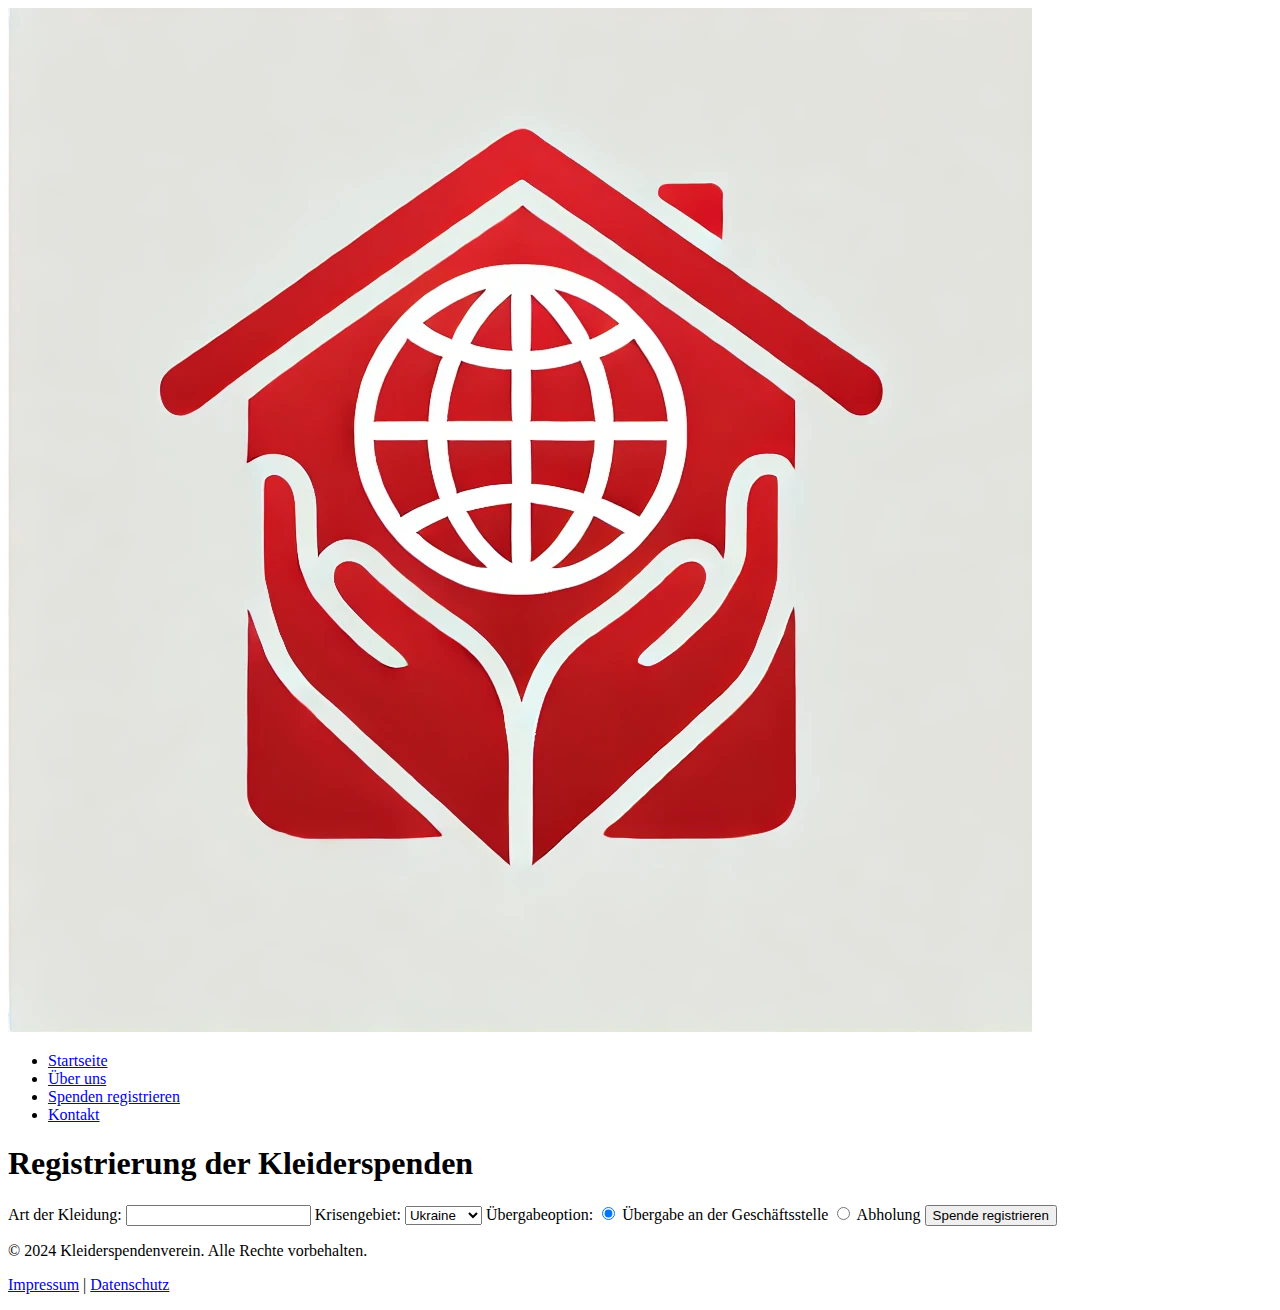
==== Index.html @ f35b49aa "Update Index.html" ====
<!DOCTYPE html>
<html lang="de">
<head>
    <meta charset="UTF-8">
    <meta name="viewport" content="width=device-width, initial-scale=1.0">
    <title>Kleiderspenden für Krisenregionen des Kleiderspendevereins</title>
    <link rel="stylesheet" href="styles.css">
</head>
<body>
    <header>
        <div class="logo">
            <img src="Spendenverein_Logo.png" alt="Logo">
        </div>
        <nav>
            <ul>
                <li><a href="#">Startseite</a></li>
                <li><a href="#">Über uns</a></li>
                <li><a href="#">Spenden registrieren</a></li>
                <li><a href="#">Kontakt</a></li>
            </ul>
        </nav>
    </header>
    <main>
        <h1>Registrierung der Kleiderspenden</h1>
        <form id="spendeForm">
            <label for="spendenArt">Art der Kleidung:</label>
            <input type="text" id="spendenArt" name="spendenArt" required>
            
            <label for="krisengebiet">Krisengebiet:</label>
            <select id="krisengebiet" name="krisengebiet">
                <option value="gebiet1">Ukraine</option>
                <option value="gebiet2">Palästina</option>
                <option value="gebiet3">Syrien</option>
                <option value="gebiet4">Libanon</option>
            </select>
            
            <label>Übergabeoption:</label>
            <input type="radio" id="uebergabe" name="option" value="uebergabe" checked>
            <label for="uebergabe">Übergabe an der Geschäftsstelle</label>
            <input type="radio" id="abholung" name="option" value="abholung">
            <label for="abholung">Abholung</label>
            
            <div id="abholDetails" style="display:none;">
                <label for="adresse">Abholadresse:</label>
                <input type="text" id="adresse" name="adresse">
            </div>
            
            <button type="submit">Spende registrieren</button>
        </form>
    </main>
    <footer>
        <p>&copy; 2024 Kleiderspendenverein. Alle Rechte vorbehalten.</p>
        <p><a href="#">Impressum</a> | <a href="#">Datenschutz</a></p>
    </footer>
    <script src="scripts.js"></script>
</body>
</html>
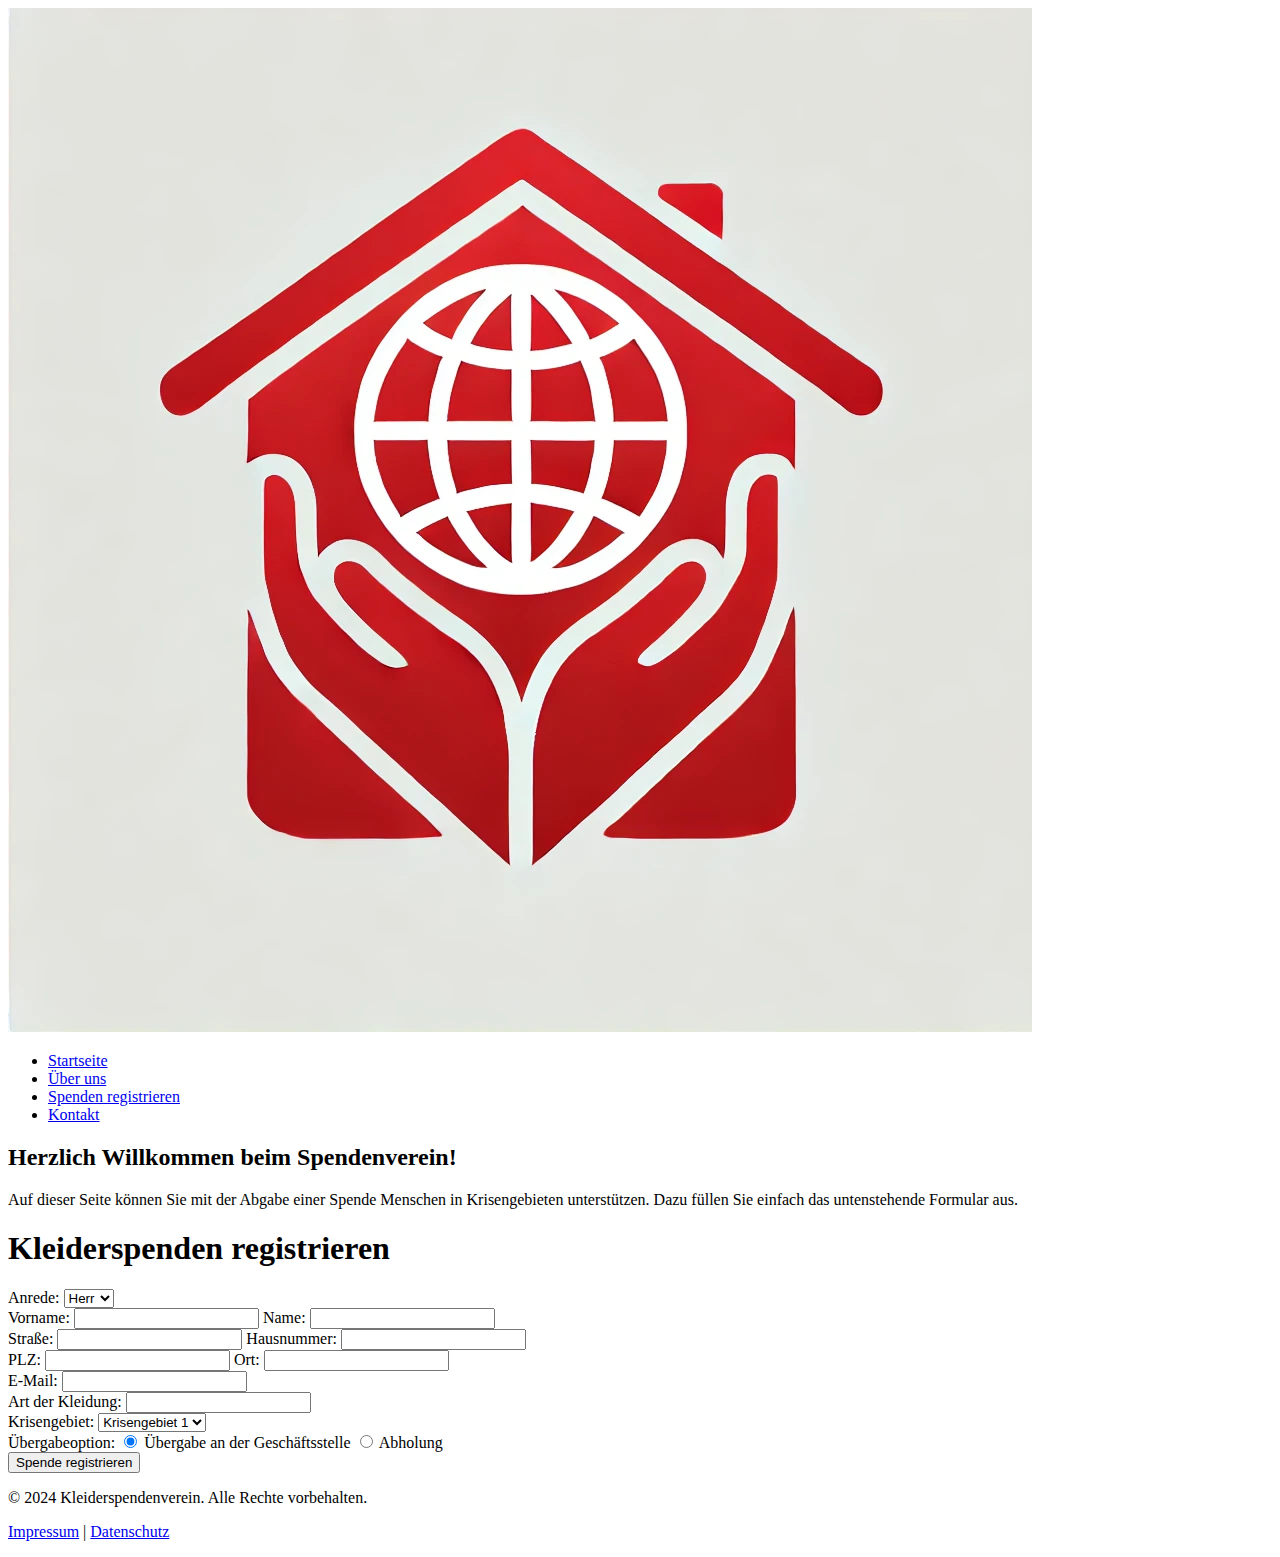
==== commit def0e627: "Update Index.html" ====
--- a/Index.html
+++ b/Index.html
@@ -20,32 +20,68 @@
             </ul>
         </nav>
     </header>
-    <main>
-        <h1>Registrierung der Kleiderspenden</h1>
+   <main>
+        <section class="welcome-text">
+            <h2>Herzlich Willkommen beim Spendenverein!</h2>
+            <p>Auf dieser Seite können Sie mit der Abgabe einer Spende Menschen in Krisengebieten unterstützen. Dazu füllen Sie einfach das untenstehende Formular aus.</p>
+        </section>
+        <h1>Kleiderspenden registrieren</h1>
         <form id="spendeForm">
-            <label for="spendenArt">Art der Kleidung:</label>
-            <input type="text" id="spendenArt" name="spendenArt" required>
-            
-            <label for="krisengebiet">Krisengebiet:</label>
-            <select id="krisengebiet" name="krisengebiet">
-                <option value="gebiet1">Ukraine</option>
-                <option value="gebiet2">Palästina</option>
-                <option value="gebiet3">Syrien</option>
-                <option value="gebiet4">Libanon</option>
-            </select>
-            
-            <label>Übergabeoption:</label>
-            <input type="radio" id="uebergabe" name="option" value="uebergabe" checked>
-            <label for="uebergabe">Übergabe an der Geschäftsstelle</label>
-            <input type="radio" id="abholung" name="option" value="abholung">
-            <label for="abholung">Abholung</label>
-            
-            <div id="abholDetails" style="display:none;">
+            <div class="form-row">
+                <label for="anrede">Anrede:</label>
+                <select id="anrede" name="anrede" required>
+                    <option value="herr">Herr</option>
+                    <option value="frau">Frau</option>
+                </select>
+            </div>
+            <div class="form-row">
+                <label for="vorname">Vorname:</label>
+                <input type="text" id="vorname" name="vorname" required>
+                <label for="name">Name:</label>
+                <input type="text" id="name" name="name" required>
+            </div>
+            <div class="form-row">
+                <label for="strasse">Straße:</label>
+                <input type="text" id="strasse" name="strasse" required>
+                <label for="hausnummer">Hausnummer:</label>
+                <input type="text" id="hausnummer" name="hausnummer" required>
+            </div>
+            <div class="form-row">
+                <label for="plz">PLZ:</label>
+                <input type="text" id="plz" name="plz" required>
+                <label for="ort">Ort:</label>
+                <input type="text" id="ort" name="ort" required>
+            </div>
+            <div class="form-row">
+                <label for="email">E-Mail:</label>
+                <input type="email" id="email" name="email" required>
+            </div>
+            <div class="form-row">
+                <label for="spendenArt">Art der Kleidung:</label>
+                <input type="text" id="spendenArt" name="spendenArt" required>
+            </div>
+            <div class="form-row">
+                <label for="krisengebiet">Krisengebiet:</label>
+                <select id="krisengebiet" name="krisengebiet">
+                    <option value="gebiet1">Krisengebiet 1</option>
+                    <option value="gebiet2">Krisengebiet 2</option>
+                    <option value="gebiet3">Krisengebiet 3</option>
+                </select>
+            </div>
+            <div class="form-row">
+                <label>Übergabeoption:</label>
+                <input type="radio" id="uebergabe" name="option" value="uebergabe" checked>
+                <label for="uebergabe">Übergabe an der Geschäftsstelle</label>
+                <input type="radio" id="abholung" name="option" value="abholung">
+                <label for="abholung">Abholung</label>
+            </div>
+            <div class="form-row" id="abholDetails" style="display:none;">
                 <label for="adresse">Abholadresse:</label>
                 <input type="text" id="adresse" name="adresse">
             </div>
-            
-            <button type="submit">Spende registrieren</button>
+            <div class="form-row">
+                <button type="submit">Spende registrieren</button>
+            </div>
         </form>
     </main>
     <footer>
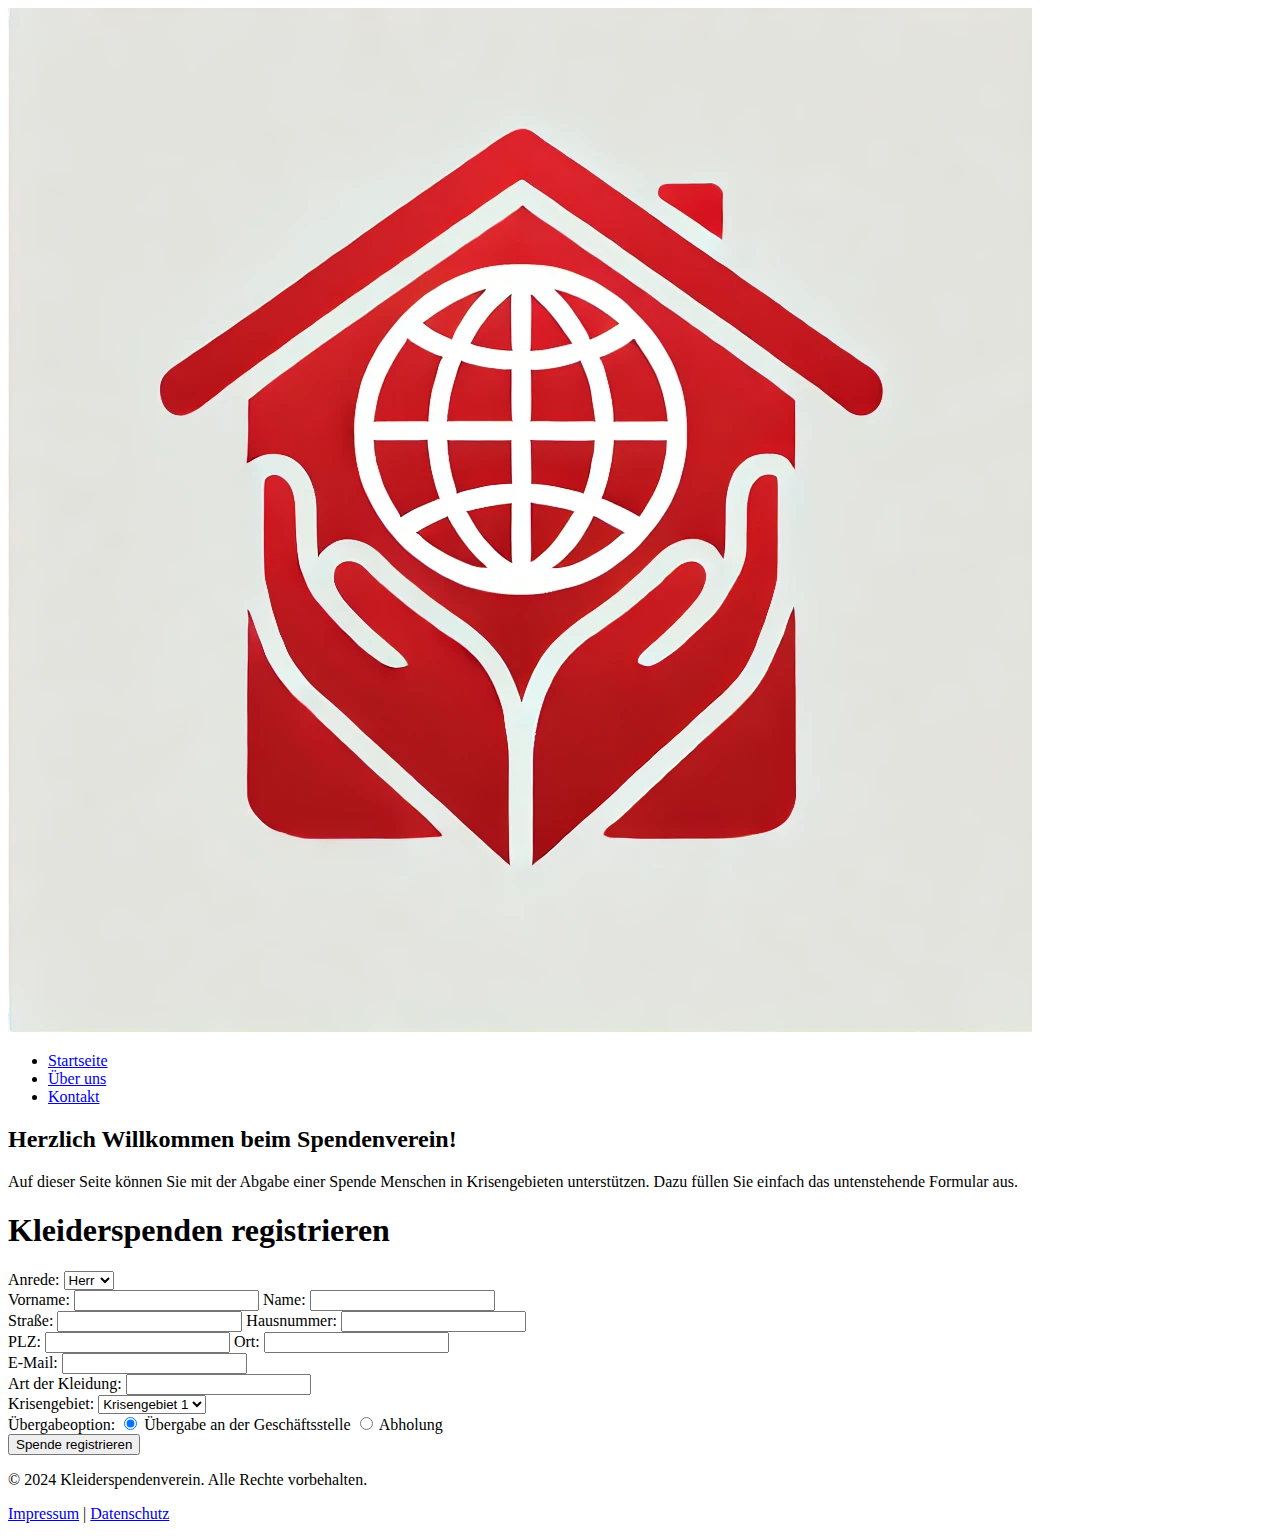
==== commit 728582fa: "Update Index.html" ====
--- a/Index.html
+++ b/Index.html
@@ -15,7 +15,6 @@
             <ul>
                 <li><a href="#">Startseite</a></li>
                 <li><a href="#">Über uns</a></li>
-                <li><a href="#">Spenden registrieren</a></li>
                 <li><a href="#">Kontakt</a></li>
             </ul>
         </nav>
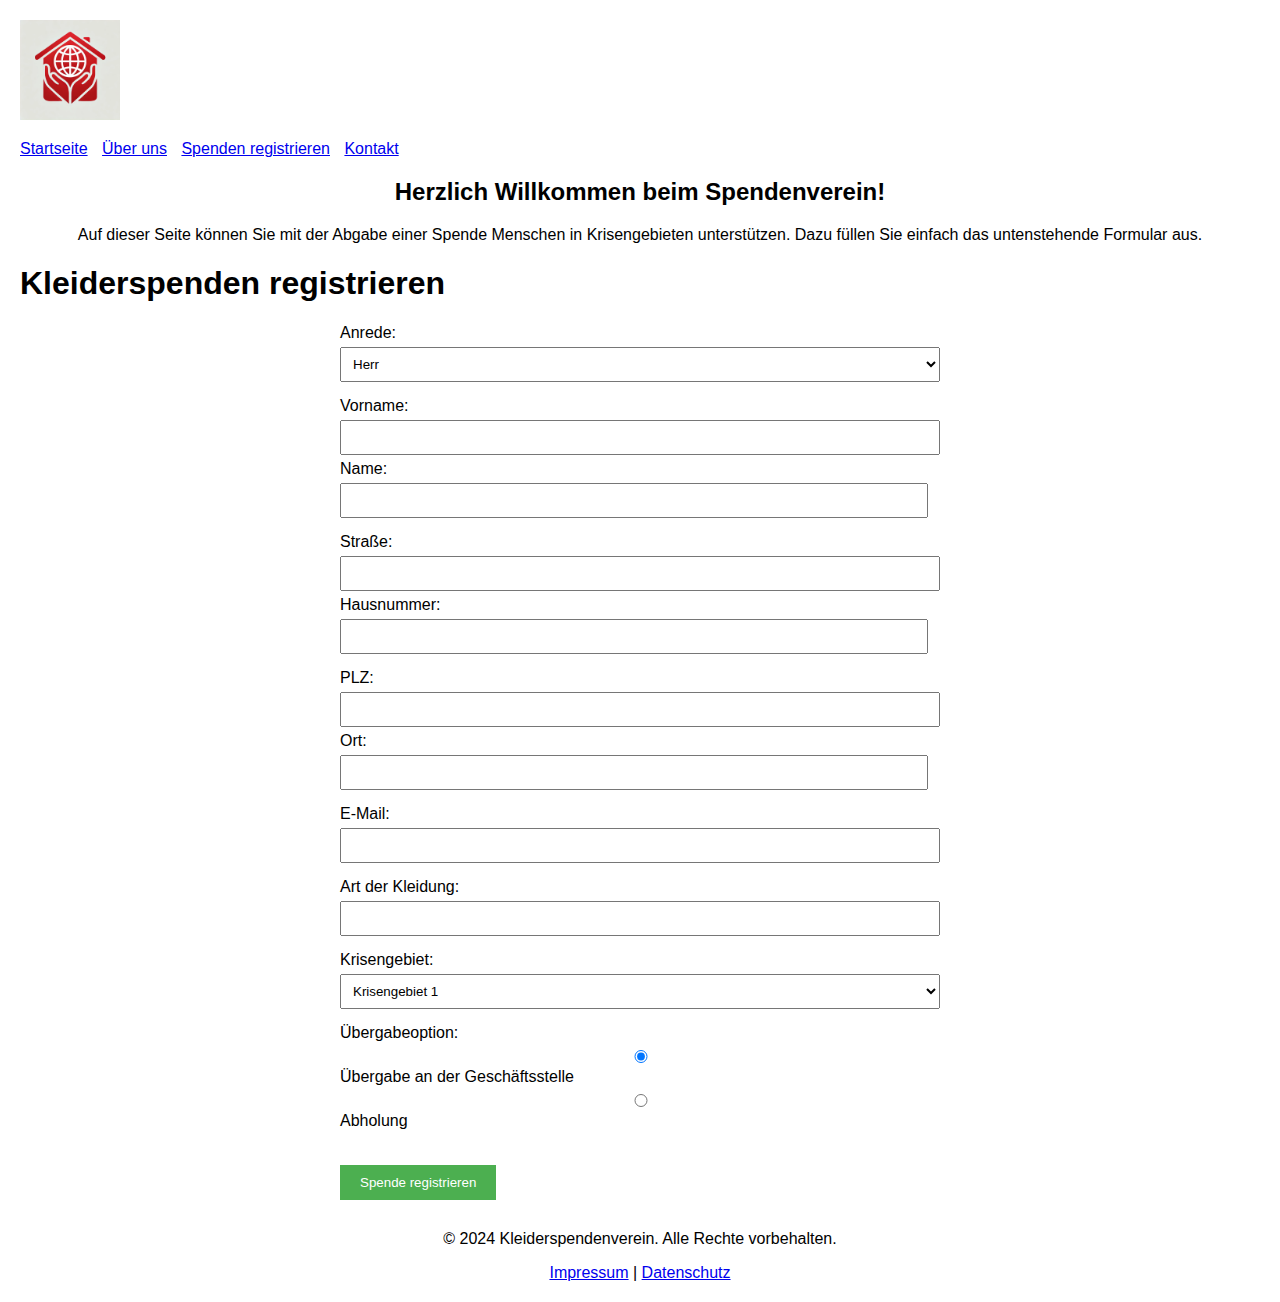
==== commit ab148d11: "Update Index.html" ====
--- a/Index.html
+++ b/Index.html
@@ -4,7 +4,7 @@
     <meta charset="UTF-8">
     <meta name="viewport" content="width=device-width, initial-scale=1.0">
     <title>Kleiderspenden für Krisenregionen des Kleiderspendevereins</title>
-    <link rel="stylesheet" href="styles.css">
+    <link rel="stylesheet" href="style.css">
 </head>
 <body>
     <header>
@@ -15,6 +15,7 @@
             <ul>
                 <li><a href="#">Startseite</a></li>
                 <li><a href="#">Über uns</a></li>
+                <li><a href="#">Spenden registrieren</a></li>
                 <li><a href="#">Kontakt</a></li>
             </ul>
         </nav>
@@ -87,6 +88,6 @@
         <p>&copy; 2024 Kleiderspendenverein. Alle Rechte vorbehalten.</p>
         <p><a href="#">Impressum</a> | <a href="#">Datenschutz</a></p>
     </footer>
-    <script src="scripts.js"></script>
+    <script src="script.js"></script>
 </body>
 </html>
--- a/style.css
+++ b/style.css
@@ -0,0 +1,84 @@
+body {
+    font-family: Arial, sans-serif;
+    margin: 0;
+    padding: 0;
+}
+
+header, main, footer {
+    margin: 20px;
+}
+
+header .logo img {
+    max-width: 100px;
+}
+
+nav ul {
+    list-style: none;
+    padding: 0;
+}
+
+nav ul li {
+    display: inline;
+    margin-right: 10px;
+}
+
+.welcome-text {
+    text-align: center;
+    margin-bottom: 20px;
+}
+
+form {
+    display: flex;
+    flex-direction: column;
+    max-width: 600px;
+    margin: auto;
+}
+
+.form-row {
+    display: flex;
+    flex-wrap: wrap;
+    margin-bottom: 10px;
+}
+
+.form-row label {
+    flex: 1 1 100%;
+    margin-bottom: 5px;
+}
+
+.form-row input, .form-row select {
+    flex: 1 1 100%;
+    padding: 8px;
+    margin-bottom: 5px;
+}
+
+.form-row input[type="text"], .form-row input[type="email"] {
+    flex: 1 1 48%;
+    margin-right: 2%;
+}
+
+.form-row input[type="text"]:nth-child(2), .form-row input[type="email"]:nth-child(2) {
+    margin-right: 0;
+}
+
+button {
+    padding: 10px 20px;
+    background-color: #4CAF50;
+    color: white;
+    border: none;
+    cursor: pointer;
+    margin-top: 20px;
+}
+
+button:hover {
+    background-color: #45a049;
+}
+
+footer {
+    text-align: center;
+    margin-top: 20px;
+}
+
+#abholDetails {
+    display: none;
+}
+
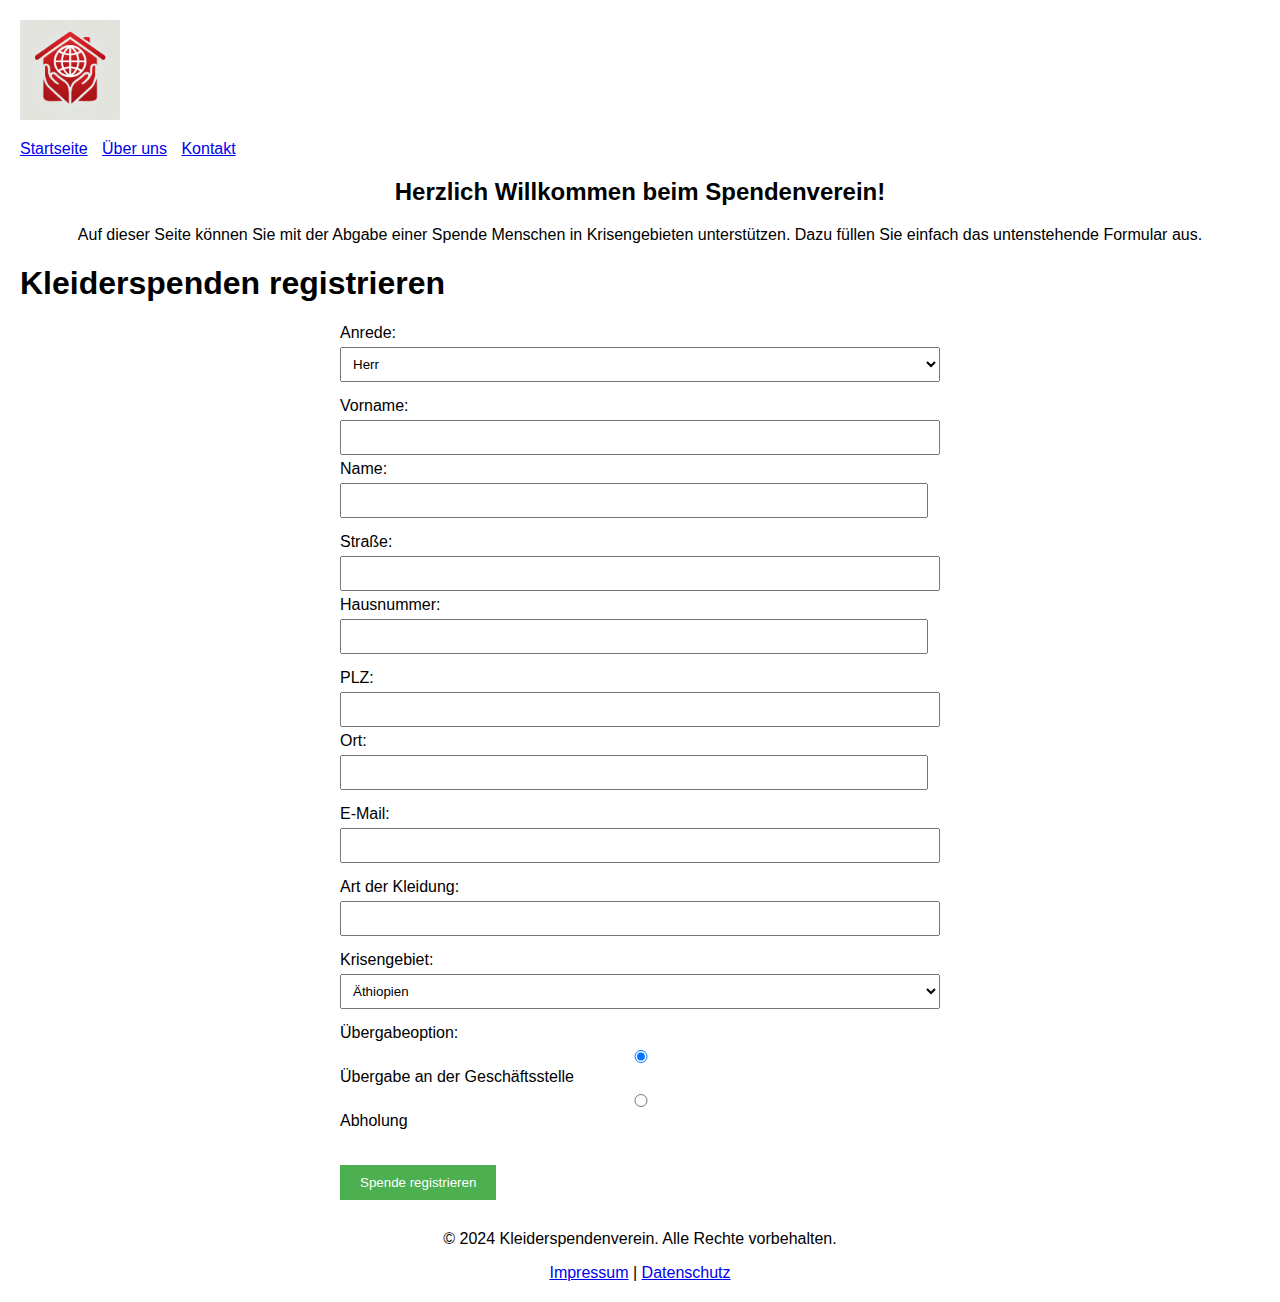
==== commit 135c2897: "Update Index.html" ====
--- a/Index.html
+++ b/Index.html
@@ -15,7 +15,6 @@
             <ul>
                 <li><a href="#">Startseite</a></li>
                 <li><a href="#">Über uns</a></li>
-                <li><a href="#">Spenden registrieren</a></li>
                 <li><a href="#">Kontakt</a></li>
             </ul>
         </nav>
@@ -63,9 +62,16 @@
             <div class="form-row">
                 <label for="krisengebiet">Krisengebiet:</label>
                 <select id="krisengebiet" name="krisengebiet">
-                    <option value="gebiet1">Krisengebiet 1</option>
-                    <option value="gebiet2">Krisengebiet 2</option>
-                    <option value="gebiet3">Krisengebiet 3</option>
+                    <option value="gebiet1">Äthiopien</option>
+                    <option value="gebiet2">Besetztes plästinensisches Gebiet</option>
+                    <option value="gebiet3">Burkina Faso</option>
+                    <option value="gebiet4">Demokratische Republik Kongo - DRK</option>
+                    <option value="gebiet5">Mali</option>
+                    <option value="gebiet6">Myanmar</option>
+                    <option value="gebiet7">Niger</option>
+                    <option value="gebiet8">Somalia</option>
+                    <option value="gebiet9">Sudan</option>
+                    <option value="gebiet10">Südsudan</option>
                 </select>
             </div>
             <div class="form-row">
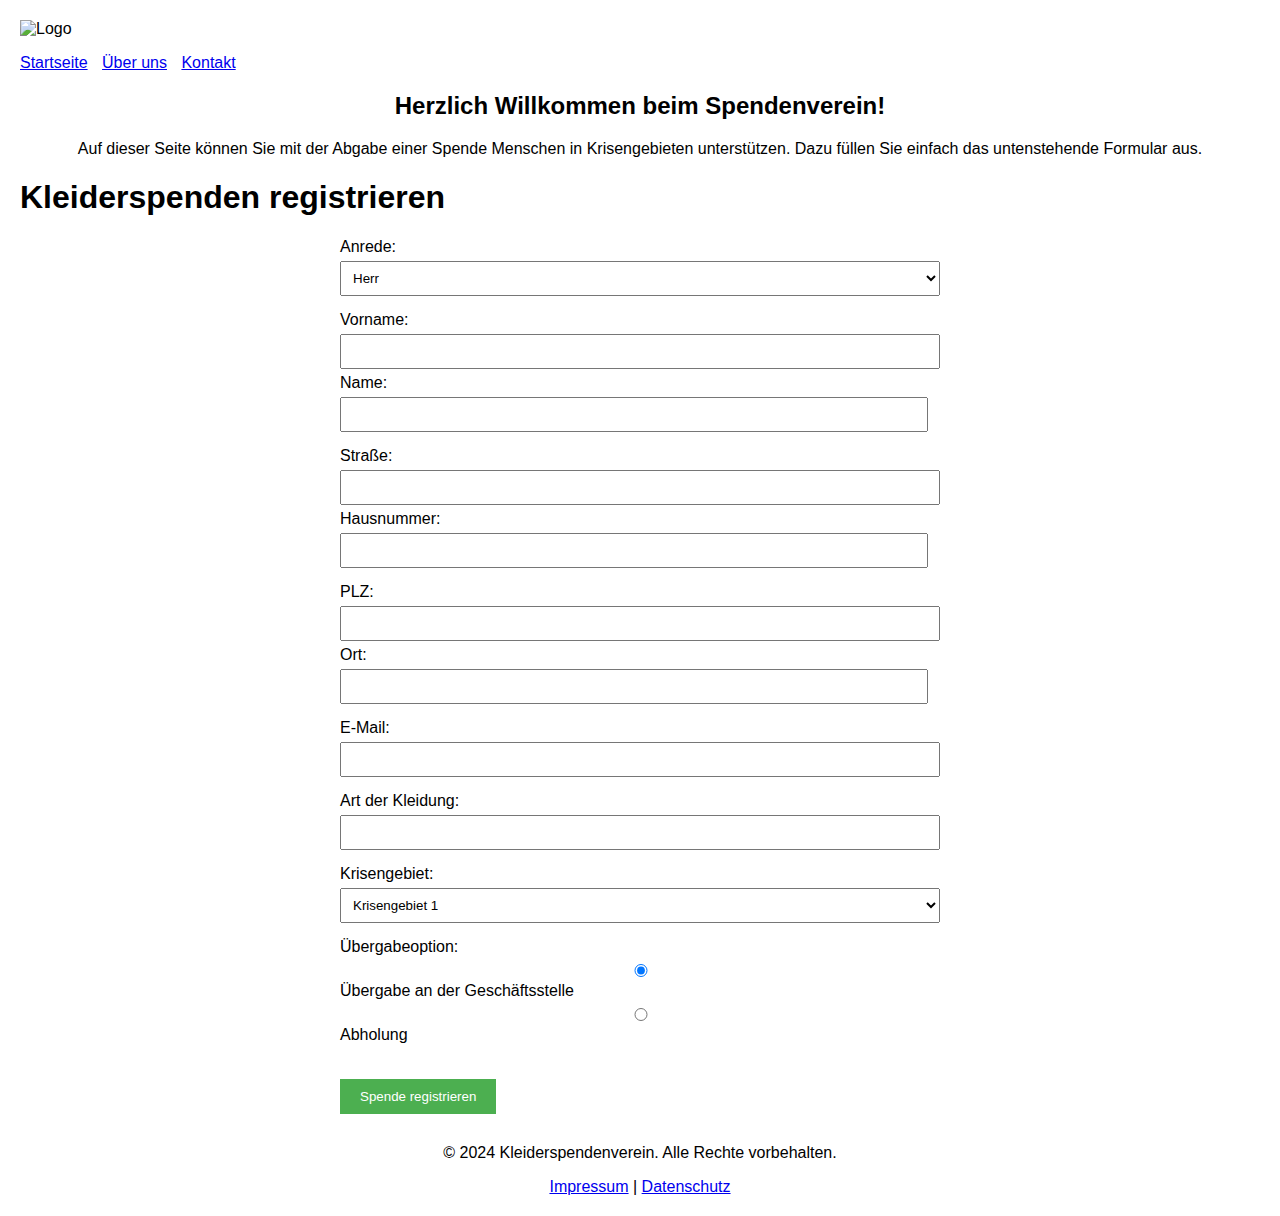
==== commit 9508054a: "Update Index.html" ====
--- a/Index.html
+++ b/Index.html
@@ -3,13 +3,13 @@
 <head>
     <meta charset="UTF-8">
     <meta name="viewport" content="width=device-width, initial-scale=1.0">
-    <title>Kleiderspenden für Krisenregionen des Kleiderspendevereins</title>
+    <title>Kleiderspenden für Krisenregionen</title>
     <link rel="stylesheet" href="style.css">
 </head>
 <body>
     <header>
         <div class="logo">
-            <img src="Spendenverein_Logo.png" alt="Logo">
+            <img src="logo.png" alt="Logo">
         </div>
         <nav>
             <ul>
@@ -19,12 +19,12 @@
             </ul>
         </nav>
     </header>
-   <main>
+    <main>
         <section class="welcome-text">
             <h2>Herzlich Willkommen beim Spendenverein!</h2>
             <p>Auf dieser Seite können Sie mit der Abgabe einer Spende Menschen in Krisengebieten unterstützen. Dazu füllen Sie einfach das untenstehende Formular aus.</p>
         </section>
-        <h1>Kleiderspenden registrieren</h1>
+        <h1 class="form-heading">Kleiderspenden registrieren</h1>
         <form id="spendeForm">
             <div class="form-row">
                 <label for="anrede">Anrede:</label>
@@ -62,16 +62,9 @@
             <div class="form-row">
                 <label for="krisengebiet">Krisengebiet:</label>
                 <select id="krisengebiet" name="krisengebiet">
-                    <option value="gebiet1">Äthiopien</option>
-                    <option value="gebiet2">Besetztes plästinensisches Gebiet</option>
-                    <option value="gebiet3">Burkina Faso</option>
-                    <option value="gebiet4">Demokratische Republik Kongo - DRK</option>
-                    <option value="gebiet5">Mali</option>
-                    <option value="gebiet6">Myanmar</option>
-                    <option value="gebiet7">Niger</option>
-                    <option value="gebiet8">Somalia</option>
-                    <option value="gebiet9">Sudan</option>
-                    <option value="gebiet10">Südsudan</option>
+                    <option value="gebiet1">Krisengebiet 1</option>
+                    <option value="gebiet2">Krisengebiet 2</option>
+                    <option value="gebiet3">Krisengebiet 3</option>
                 </select>
             </div>
             <div class="form-row">
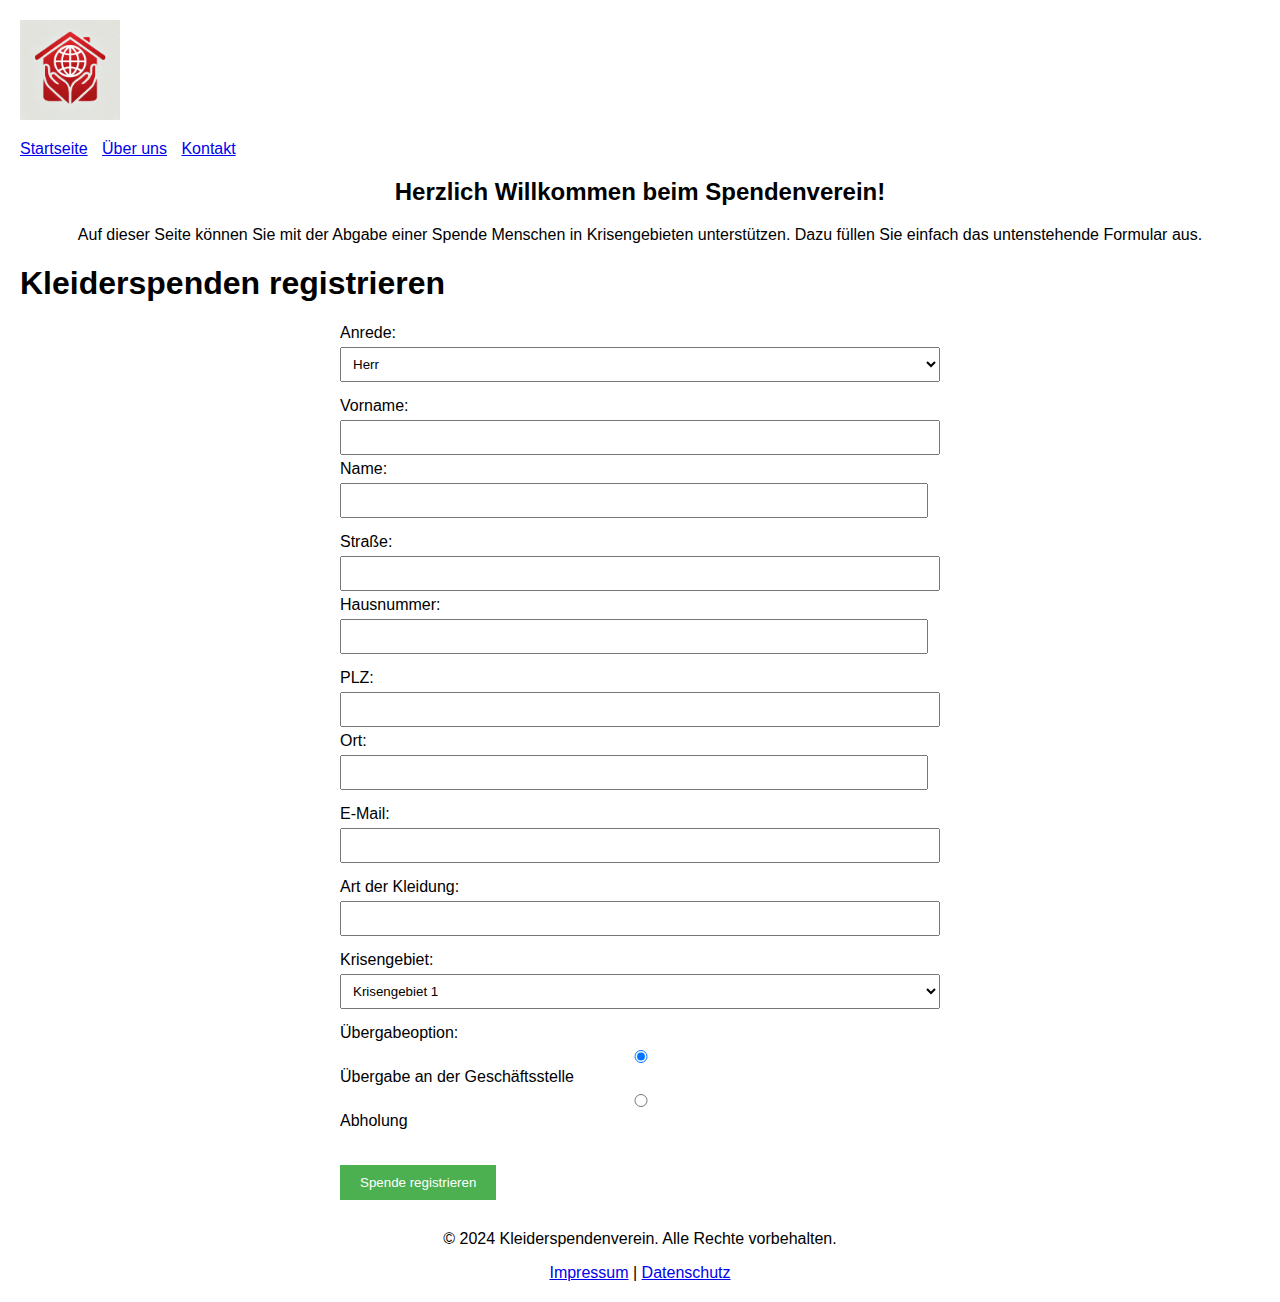
==== commit 91fdd50e: "Update Index.html" ====
--- a/Index.html
+++ b/Index.html
@@ -9,7 +9,7 @@
 <body>
     <header>
         <div class="logo">
-            <img src="logo.png" alt="Logo">
+            <img src="Spendenverein_Logo.png" alt="Logo">
         </div>
         <nav>
             <ul>
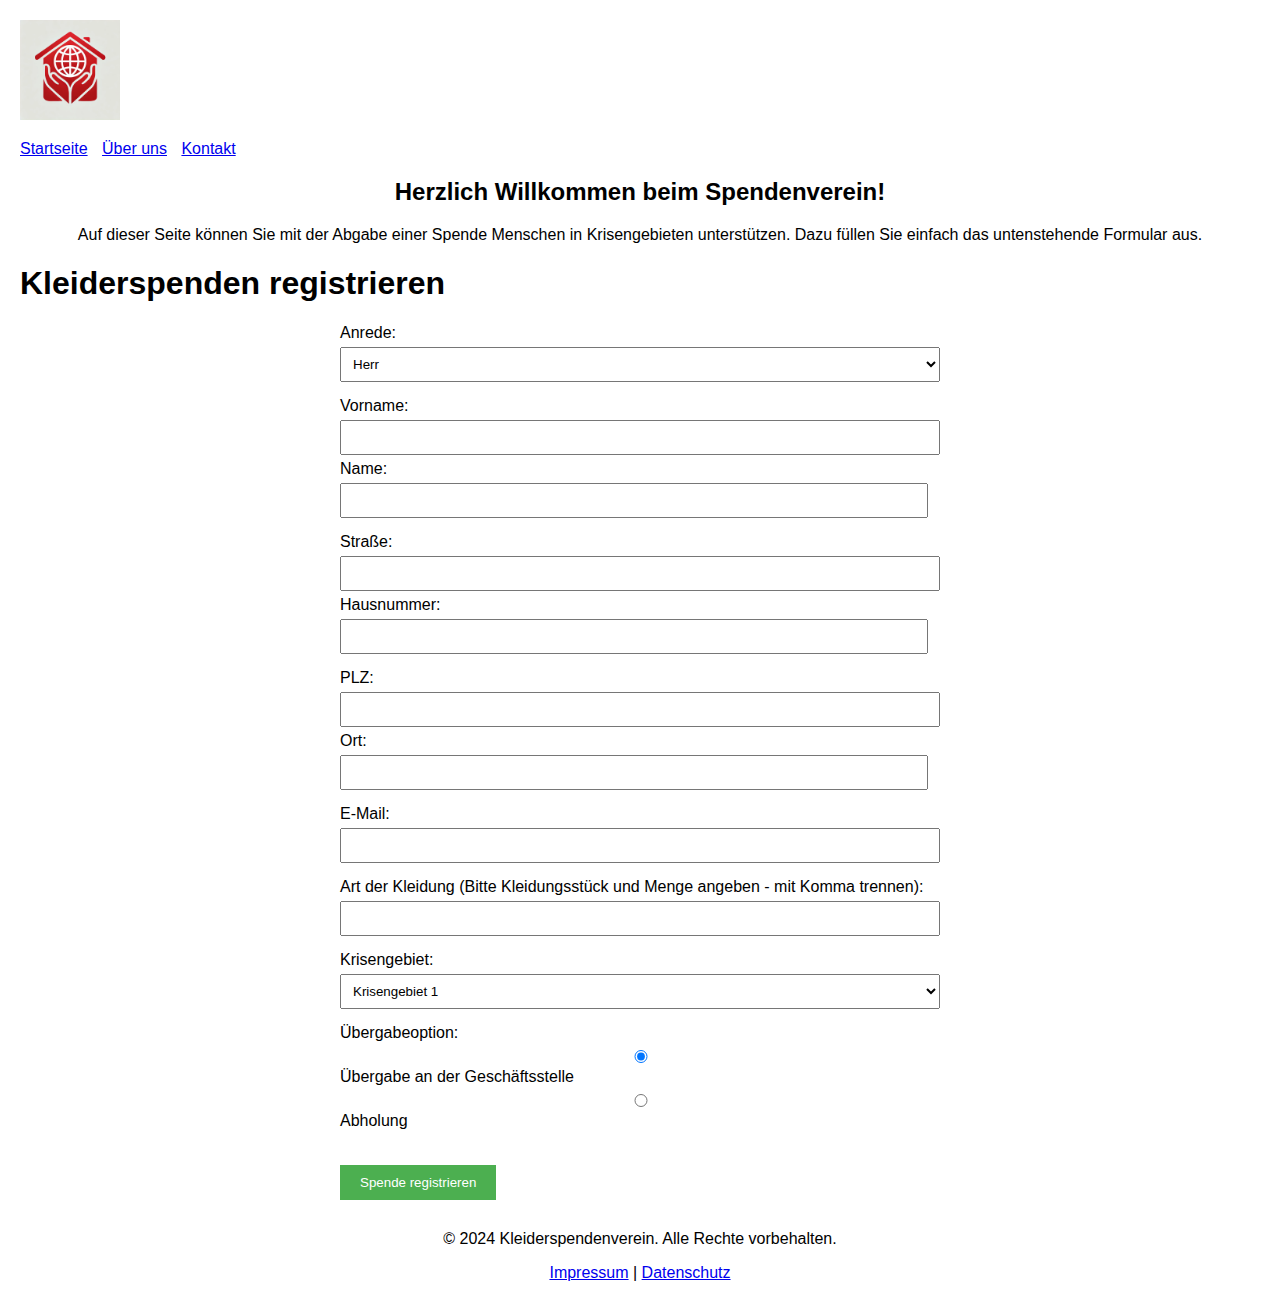
==== commit 33a45a00: "Update Index.html" ====
--- a/Index.html
+++ b/Index.html
@@ -56,7 +56,7 @@
                 <input type="email" id="email" name="email" required>
             </div>
             <div class="form-row">
-                <label for="spendenArt">Art der Kleidung:</label>
+                  <label for="spendenArt">Art der Kleidung (Bitte Kleidungsstück und Menge angeben - mit Komma trennen):</label>
                 <input type="text" id="spendenArt" name="spendenArt" required>
             </div>
             <div class="form-row">
